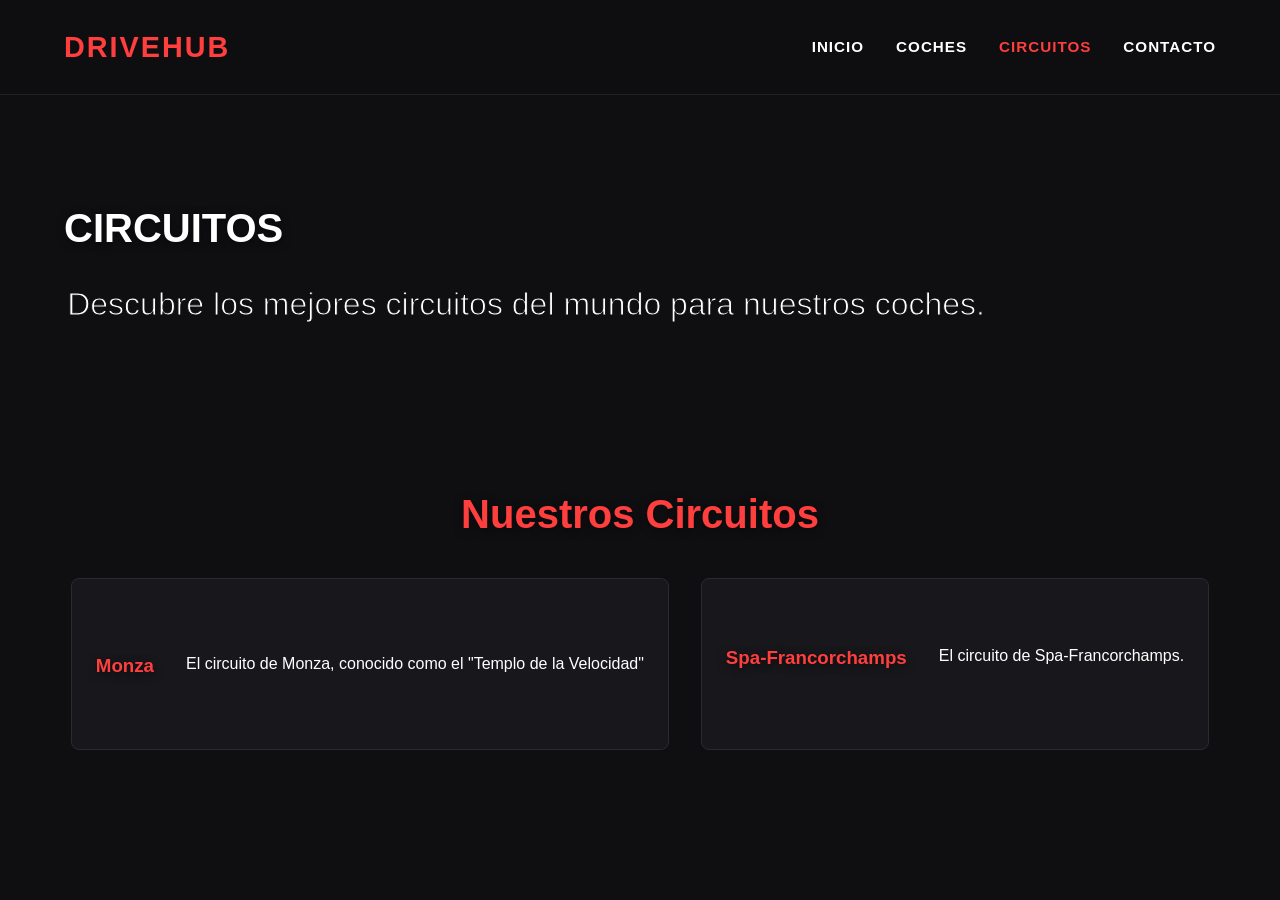
==== circuitos.html @ 428d6ea8 "circuitos" ====
<!DOCTYPE html>
<html lang="es">

<head>
    <meta charset="utf-8">
    <meta name="viewport" content="width=device-width, initial-scale=1.0">
    <title>DriveHub — Circuitos</title>
    <link rel="stylesheet" href="circuitos.css">
</head>

<body>

    <!-- Header -->
    <header>
        <div class="logo">DRIVEHUB</div>
        <nav>
            <ul>
                <li><a href="index.html">INICIO</a></li>
                <li><a href="coches.html">COCHES</a></li>
                <li><a href="circuitos.html" class="active">CIRCUITOS</a></li>
                <li><a href="contacto.html">CONTACTO</a></li>
            </ul>
        </nav>
    </header>

    <main>
        <!-- Hero -->
        <section class="hero">
            <h1>CIRCUITOS</h1>
            <p>Descubre los mejores circuitos del mundo para nuestros coches.</p>
        </section>

        <!-- Seccion de circuitos-->
        <section class="circuitos">
            <h2>Nuestros Circuitos</h2>
            <div>

                <div class="circuito1">
                    <h3>Monza</h3>
                    <p>El circuito de Monza, conocido como el "Templo de la Velocidad" </p>

                </div>

                <div class="circuito2">
                    <h3>Spa-Francorchamps</h3>
                    <p>El circuito de Spa-Francorchamps.</p>
                </div>


            </div>

        </section>



    </main>


</body>
---- circuitos.css ----
* {
    margin: 0;
    padding: 0;
    box-sizing: border-box;
    font-family: 'Segoe UI', Tahoma, Verdana, sans-serif;
}

body {
    background-color: #0f0f12;
    color: #ffffff;
    line-height: 1.6;
}

a {
    text-decoration: none;
    color: inherit;
}

/* Header */
header {
    display: flex;
    justify-content: space-between;
    align-items: center;
    padding: 1.5rem 5%;
    background-color: rgba(15, 15, 18, 0.9);
    position: fixed;
    width: 100%;
    top: 0;
    z-index: 1000;
    backdrop-filter: blur(10px);
    border-bottom: 1px solid #222;
}

.logo {
    font-size: 1.8rem;
    font-weight: 800;
    letter-spacing: 2px;
    color: #ff3e3e;
}

nav ul {
    display: flex;
    list-style: none;
    gap: 2rem;
}

nav a {
    font-weight: 600;
    font-size: 0.95rem;
    letter-spacing: 1px;
    transition: color 0.3s ease;
}



nav a.active {
    color: #ff3e3e;
}

/* HERO */
.hero {
    background: url('https://images.unsplash.com/photo-1568605117036-5fe5e7bab0b7?q=80&w=1920&auto=format&fit=crop') center/cover no-repeat;
    padding: 8rem 5% 3rem;
    min-height: 50vh;
    display: flex;
    flex-direction: column;
    justify-content: center;
}

.hero h1 {
    font-size: 2.5rem;
    margin-bottom: 1rem;
    text-shadow: 0 2px 8px rgba(0, 0, 0, 0.5);
}

.hero p {
    font-size: 2rem;
    color: #ffffff;
    -webkit-text-stroke: 1px #0f0f12;
    padding: 0.1em;
    display: inline-block;
}

/*Seccion de circuitos*/
.circuitos {

    padding: 0 5% 5rem;
    max-width: 1300px;
    margin: 0 auto;
}

.circuitos h2 {
    padding-top: 2rem;
    text-align: center;
    font-size: 2.5rem;
    margin-bottom: 2rem;
    color: #ff3e3e;
    text-shadow: 0 2px 8px rgba(0, 0, 0, 0.5);
}

.circuitos div {
    display: flex;
    justify-content: center;
    gap: 2rem;
}

.circuito1 {
    background-color: #18181c;
    padding: 2.5rem 1.5rem;
    border-radius: 8px;
    border: 1px solid #2a2a30;
}

.circuito1 h3 {
    color: #ff3e3e;
    text-shadow: 0 2px 8px rgba(0, 0, 0, 0.5);
    padding-top: 2rem;

}

.circuito1 p {
    padding-top: 2rem;
    padding-bottom: 2rem;
}

.circuito2 {
    background-color: #18181c;
    padding: 2.5rem 1.5rem;
    border-radius: 8px;
    border: 1px solid #2a2a30;
    padding-top: 2rem;
}

.circuito2 h3 {
    color: #ff3e3e;
    text-shadow: 0 2px 8px rgba(0, 0, 0, 0.5);
    padding-top: 2rem;

}

.circuito2 p {
    padding-top: 2rem;
    padding-bottom: 2rem;
}
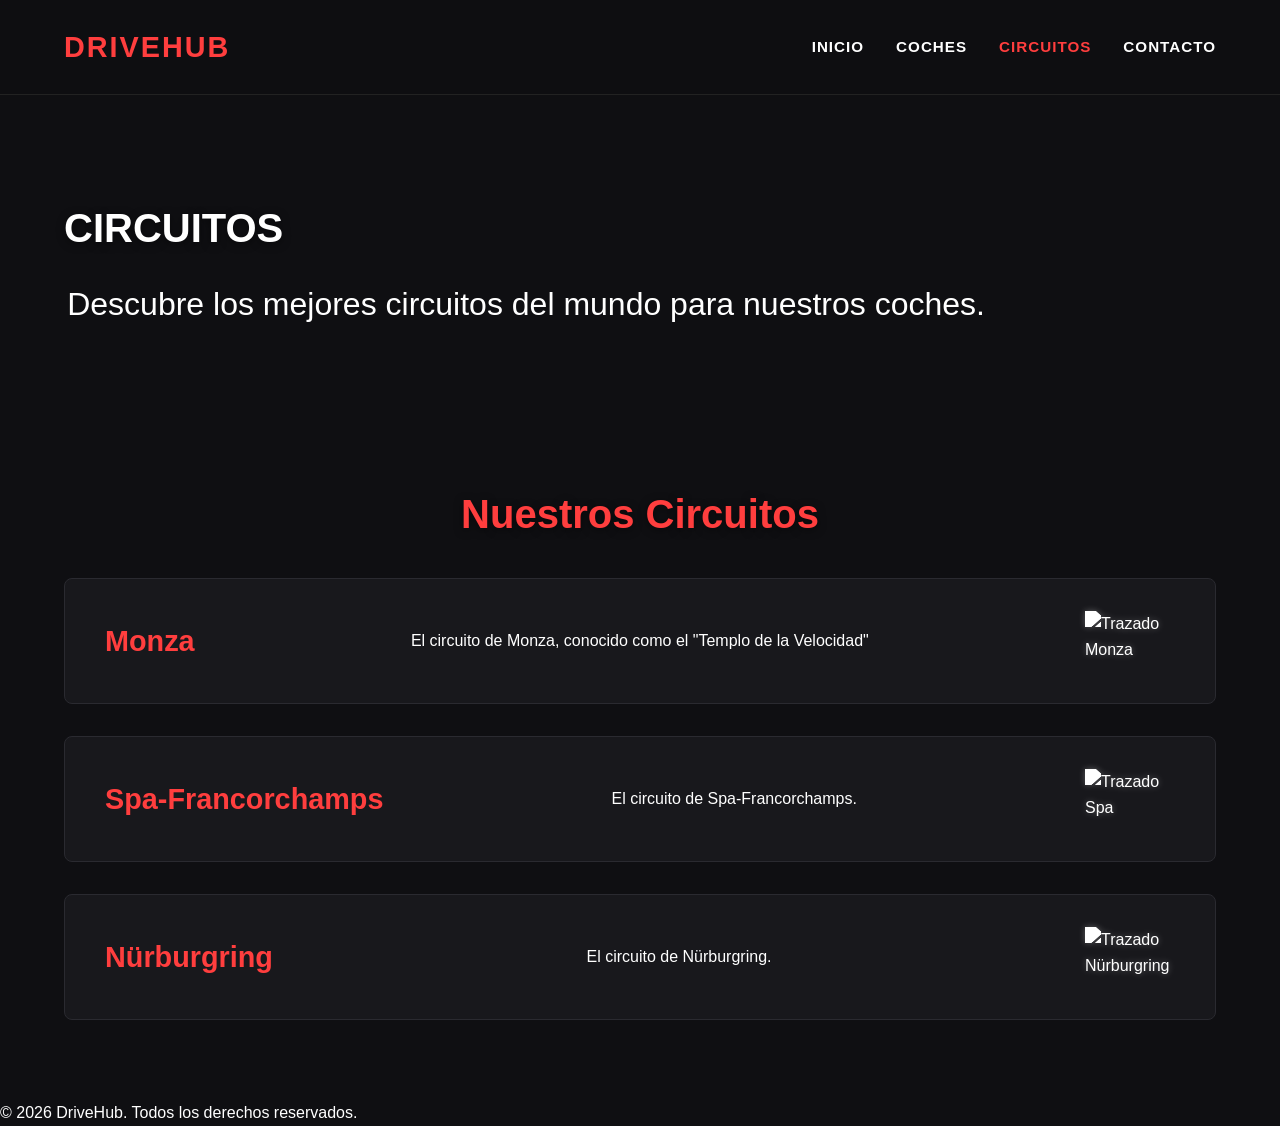
==== commit 365b3a0e: "circuitos mas formulario" ====
--- a/circuitos.html
+++ b/circuitos.html
@@ -33,17 +33,28 @@
         <!-- Seccion de circuitos-->
         <section class="circuitos">
             <h2>Nuestros Circuitos</h2>
-            <div>
+            <div class="circuitos-grid">
 
-                <div class="circuito1">
+                <div class="circuito-card">
                     <h3>Monza</h3>
                     <p>El circuito de Monza, conocido como el "Templo de la Velocidad" </p>
+                    <img src="https://freesvg.org/img/RaceCircuitAutodromaDiMonza.png" alt="Trazado Monza"
+                        class="trazado-img">
 
                 </div>
 
-                <div class="circuito2">
+                <div class="circuito-card">
                     <h3>Spa-Francorchamps</h3>
                     <p>El circuito de Spa-Francorchamps.</p>
+                    <img src="https://upload.wikimedia.org/wikipedia/commons/5/54/Spa-Francorchamps_of_Belgium.svg"
+                        alt="Trazado Spa" class="trazado-img">
+                </div>
+
+                <div class="circuito-card">
+                    <h3>Nürburgring</h3>
+                    <p>El circuito de Nürburgring.</p>
+                    <img src="https://upload.wikimedia.org/wikipedia/commons/3/30/Circuit_N%C3%BCrburgring-2002-Nordschleife.svg"
+                        alt="Trazado Nürburgring" class="trazado-img">
                 </div>
 
 
@@ -54,6 +65,9 @@
 
 
     </main>
+    <footer>
+        <p>&copy; 2026 DriveHub. Todos los derechos reservados.</p>
+    </footer>
 
 
 </body>
--- a/circuitos.css
+++ b/circuitos.css
@@ -76,7 +76,6 @@
 .hero p {
     font-size: 2rem;
     color: #ffffff;
-    -webkit-text-stroke: 1px #0f0f12;
     padding: 0.1em;
     display: inline-block;
 }
@@ -98,38 +97,40 @@
     text-shadow: 0 2px 8px rgba(0, 0, 0, 0.5);
 }
 
-.circuitos div {
+/* tarjetas en fila */
+.circuitos-grid {
     display: flex;
+    gap: 2rem;
     justify-content: center;
-    gap: 2rem;
+    flex-wrap: wrap;
 }
 
-.circuito1 {
+/* Tarjeta minimalista */
+.circuito-card {
     background-color: #18181c;
-    padding: 2.5rem 1.5rem;
+    border: 1px solid #2a2a30;
     border-radius: 8px;
-    border: 1px solid #2a2a30;
+    padding: 2rem 2.5rem;
+    flex: 1;
+    min-width: 600px;
+
+    display: flex;
+    align-items: center;
+    justify-content: space-between;
+    transition: transform 0.3s ease, border-color 0.3s ease;
 }
 
-.circuito1 h3 {
-    color: #ff3e3e;
-    text-shadow: 0 2px 8px rgba(0, 0, 0, 0.5);
-    padding-top: 2rem;
-
+.circuito-card:hover {
+    transform: translateY(-4px);
+    border-color: #ff3e3e;
 }
 
-.circuito1 p {
-    padding-top: 2rem;
-    padding-bottom: 2rem;
+.circuito-card h3 {
+    color: #ff3e3e;
+    font-size: 1.8rem;
+    font-weight: 700;
 }
 
-.circuito2 {
-    background-color: #18181c;
-    padding: 2.5rem 1.5rem;
-    border-radius: 8px;
-    border: 1px solid #2a2a30;
-    padding-top: 2rem;
-}
 
 .circuito2 h3 {
     color: #ff3e3e;
@@ -141,4 +142,20 @@
 .circuito2 p {
     padding-top: 2rem;
     padding-bottom: 2rem;
+}
+
+.footer {
+    text-align: center;
+    padding: 2rem;
+    background-color: #131316;
+    border-top: 1px solid #222;
+}
+
+/* Trazada */
+.trazado-img {
+    width: 90px;
+    height: 60px;
+    object-fit: contain;
+    /* Vuelve el logo blanco y le da un leve resplandor */
+    filter: brightness(0) invert(1) drop-shadow(0 0 3px rgba(255, 255, 255, 0.3));
 }
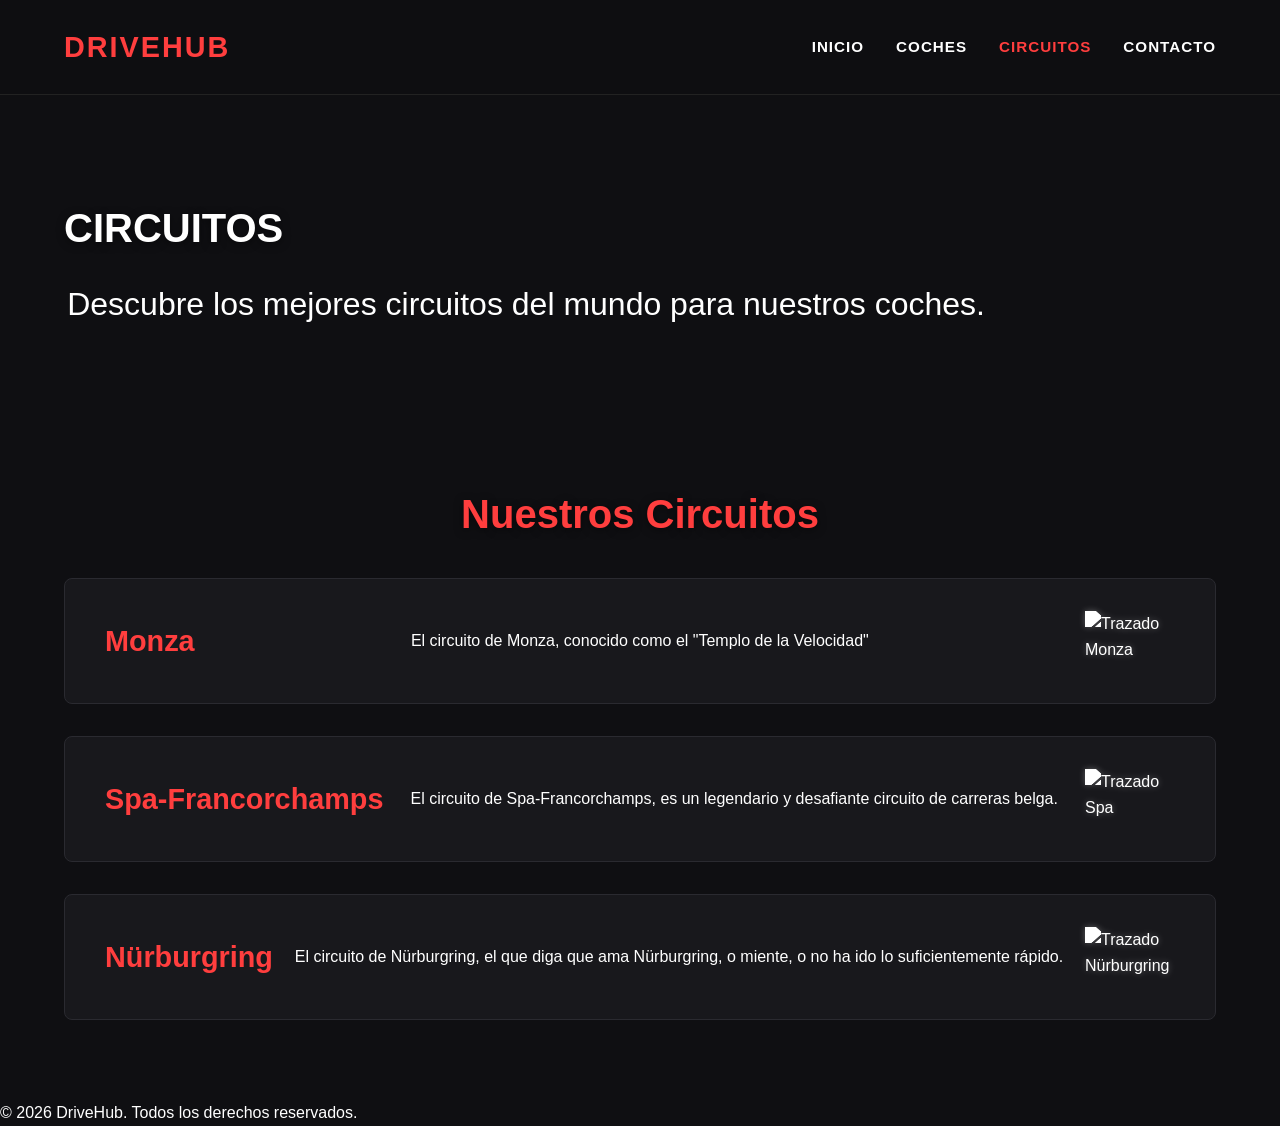
==== commit 6fbf0330: "Mejoras sutiles" ====
--- a/circuitos.html
+++ b/circuitos.html
@@ -12,7 +12,7 @@
 
     <!-- Header -->
     <header>
-        <div class="logo">DRIVEHUB</div>
+        <a class="logo" href="index.html">DRIVEHUB</a>
         <nav>
             <ul>
                 <li><a href="index.html">INICIO</a></li>
@@ -45,14 +45,15 @@
 
                 <div class="circuito-card">
                     <h3>Spa-Francorchamps</h3>
-                    <p>El circuito de Spa-Francorchamps.</p>
+                    <p>El circuito de Spa-Francorchamps, es un legendario y desafiante circuito de carreras belga.</p>
                     <img src="https://upload.wikimedia.org/wikipedia/commons/5/54/Spa-Francorchamps_of_Belgium.svg"
                         alt="Trazado Spa" class="trazado-img">
                 </div>
 
                 <div class="circuito-card">
                     <h3>Nürburgring</h3>
-                    <p>El circuito de Nürburgring.</p>
+                    <p>El circuito de Nürburgring, el que diga que ama Nürburgring, o miente, o no ha ido lo
+                        suficientemente rápido.</p>
                     <img src="https://upload.wikimedia.org/wikipedia/commons/3/30/Circuit_N%C3%BCrburgring-2002-Nordschleife.svg"
                         alt="Trazado Nürburgring" class="trazado-img">
                 </div>
